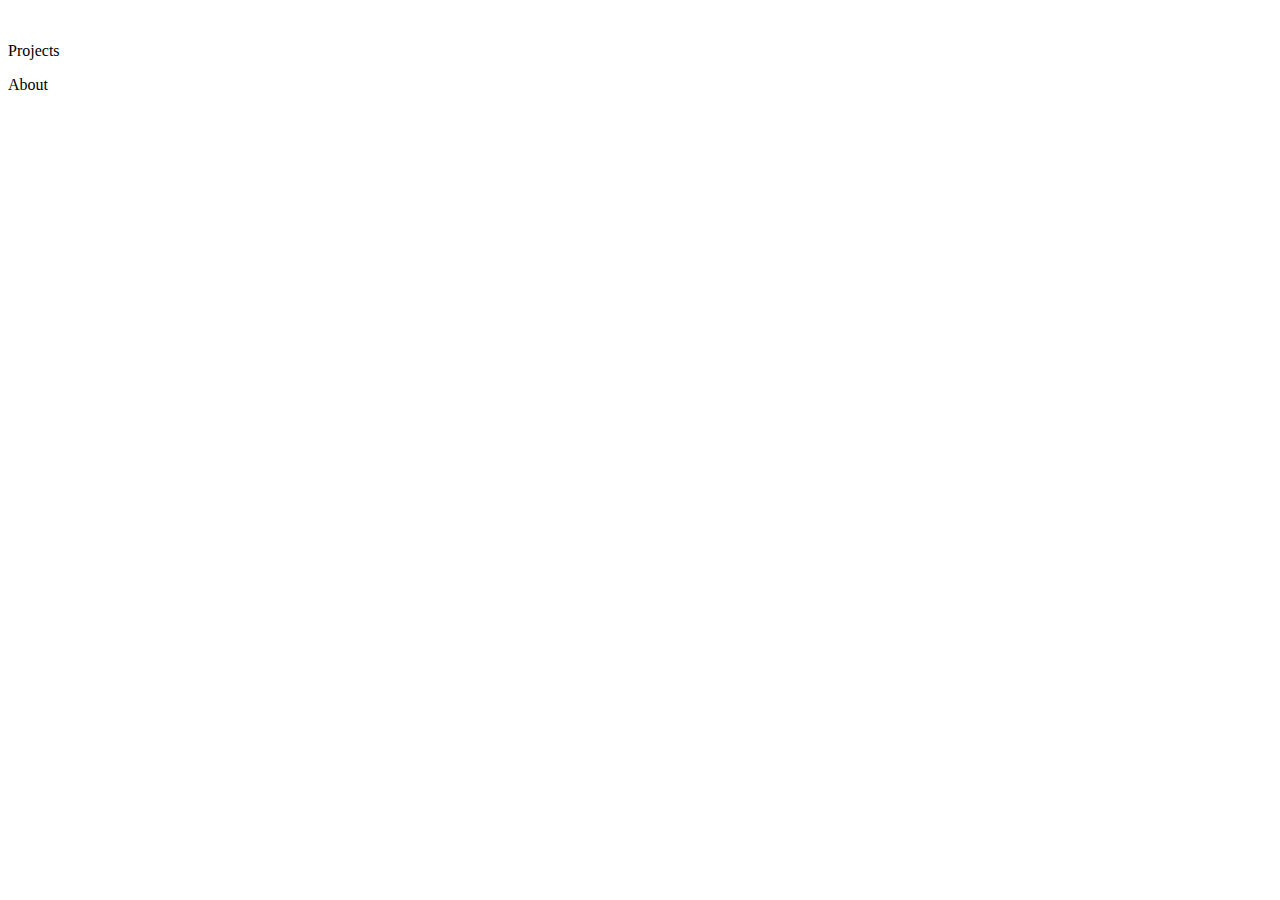
==== about.html @ 11431ba8 "Merge branch 'main' into MainPage-Update" ====
<!DOCTYPE html>

<html lang="en">
<head>
	<link rel="stylesheet" type="text/css" href="C:\Users\cassi\Documents\Adult Stuff\Portfolio\altPageStyleSheet.css">
    	<title>Cassandra Brimmer Portfolio-About</title>
</head>
<body>
	<div id = "topBar">
	<div id = "logo"><a href="index.html" style="color:white;text-decoration:none">Cassandra Brimmer Portfolio</a></div>
	<div id = "projects"><p>Projects</p></div>
	<div id = "triangle"></div>
	<div id = "about"><p>About</p></div>
	</div>
</body>
</html>
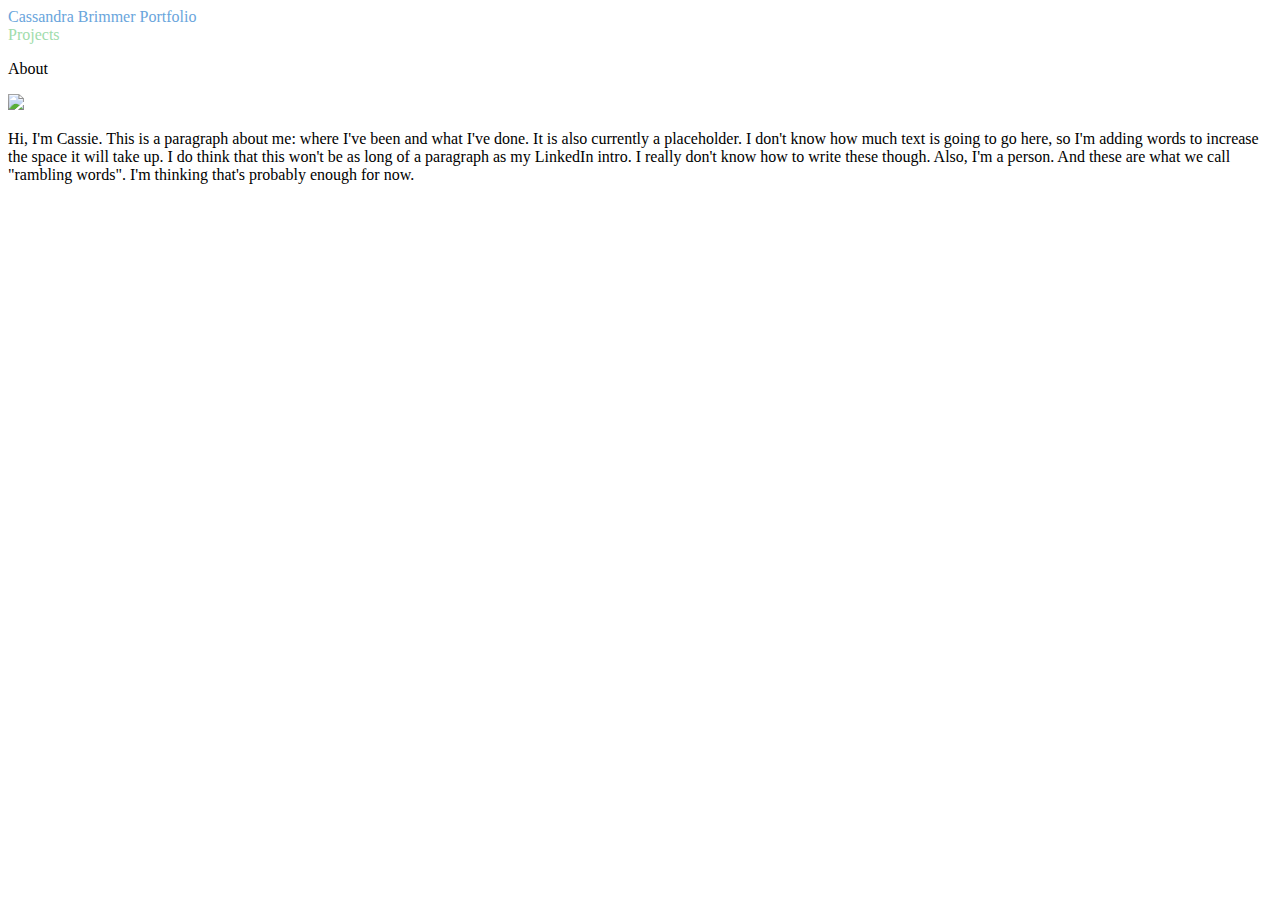
==== commit 0ed51f9d: "Merge pull request #5 from CassieBrimmer/AboutAndProjectPageAdd" ====
--- a/about.html
+++ b/about.html
@@ -7,10 +7,11 @@
 </head>
 <body>
 	<div id = "topBar">
-	<div id = "logo"><a href="index.html" style="color:white;text-decoration:none">Cassandra Brimmer Portfolio</a></div>
-	<div id = "projects"><p>Projects</p></div>
-	<div id = "triangle"></div>
+	<div id = "logo"><a href="index.html" style="color:#69A5DC;text-decoration:none">Cassandra Brimmer Portfolio</a></div>
+	<div id = "projects"><a href="Projects.html" style="color:#9FDCAC;text-decoration:none">Projects</a></div>
 	<div id = "about"><p>About</p></div>
 	</div>
+	<div id = "aboutImage"><img src="CollegePic.jpg" style="width:50%"></div>
+	<div id = "aboutPar"><p>Hi, I'm Cassie. This is a paragraph about me: where I've been and what I've done. It is also currently a placeholder. I don't know how much text is going to go here, so I'm adding words to increase the space it will take up. I do think that this won't be as long of a paragraph as my LinkedIn intro. I really don't know how to write these though. Also, I'm a person. And these are what we call "rambling words". I'm thinking that's probably enough for now.</p></div>
 </body>
-</html>+</html>
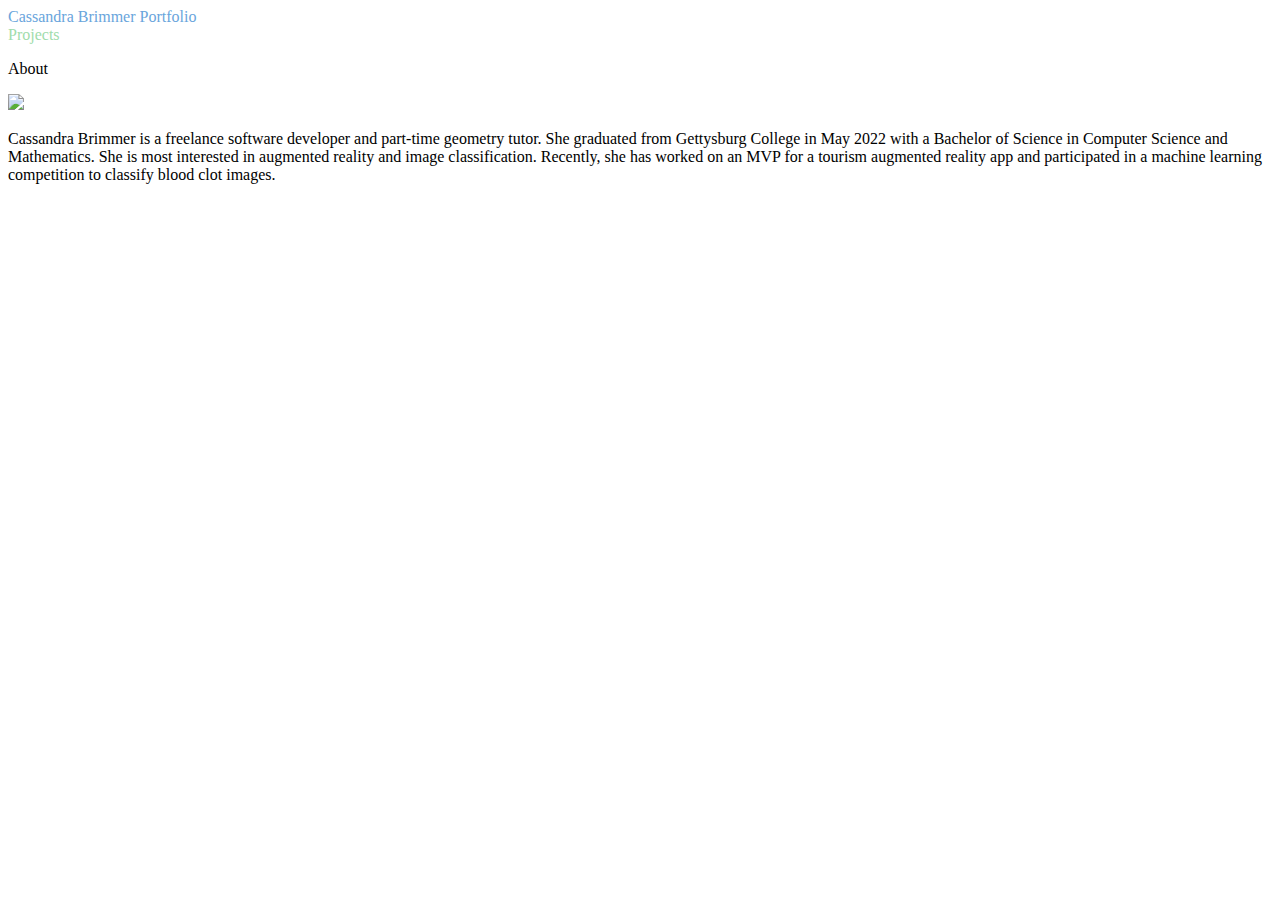
==== commit 384b310f: "Update about.html" ====
--- a/about.html
+++ b/about.html
@@ -11,7 +11,7 @@
 	<div id = "projects"><a href="Projects.html" style="color:#9FDCAC;text-decoration:none">Projects</a></div>
 	<div id = "about"><p>About</p></div>
 	</div>
-	<div id = "aboutImage"><img src="CollegePic.jpg" style="width:50%"></div>
-	<div id = "aboutPar"><p>Hi, I'm Cassie. This is a paragraph about me: where I've been and what I've done. It is also currently a placeholder. I don't know how much text is going to go here, so I'm adding words to increase the space it will take up. I do think that this won't be as long of a paragraph as my LinkedIn intro. I really don't know how to write these though. Also, I'm a person. And these are what we call "rambling words". I'm thinking that's probably enough for now.</p></div>
+	<a><img src="CollegePic.jpg" class="aboutImage"></a>
+	<div id = "aboutPar"><p>Cassandra Brimmer is a freelance software developer and part-time geometry tutor. She graduated from Gettysburg College in May 2022 with a Bachelor of Science in Computer Science and Mathematics. She is most interested in augmented reality and image classification. Recently, she has worked on an MVP for a tourism augmented reality app and participated in a machine learning competition to classify blood clot images.</p></div>
 </body>
 </html>
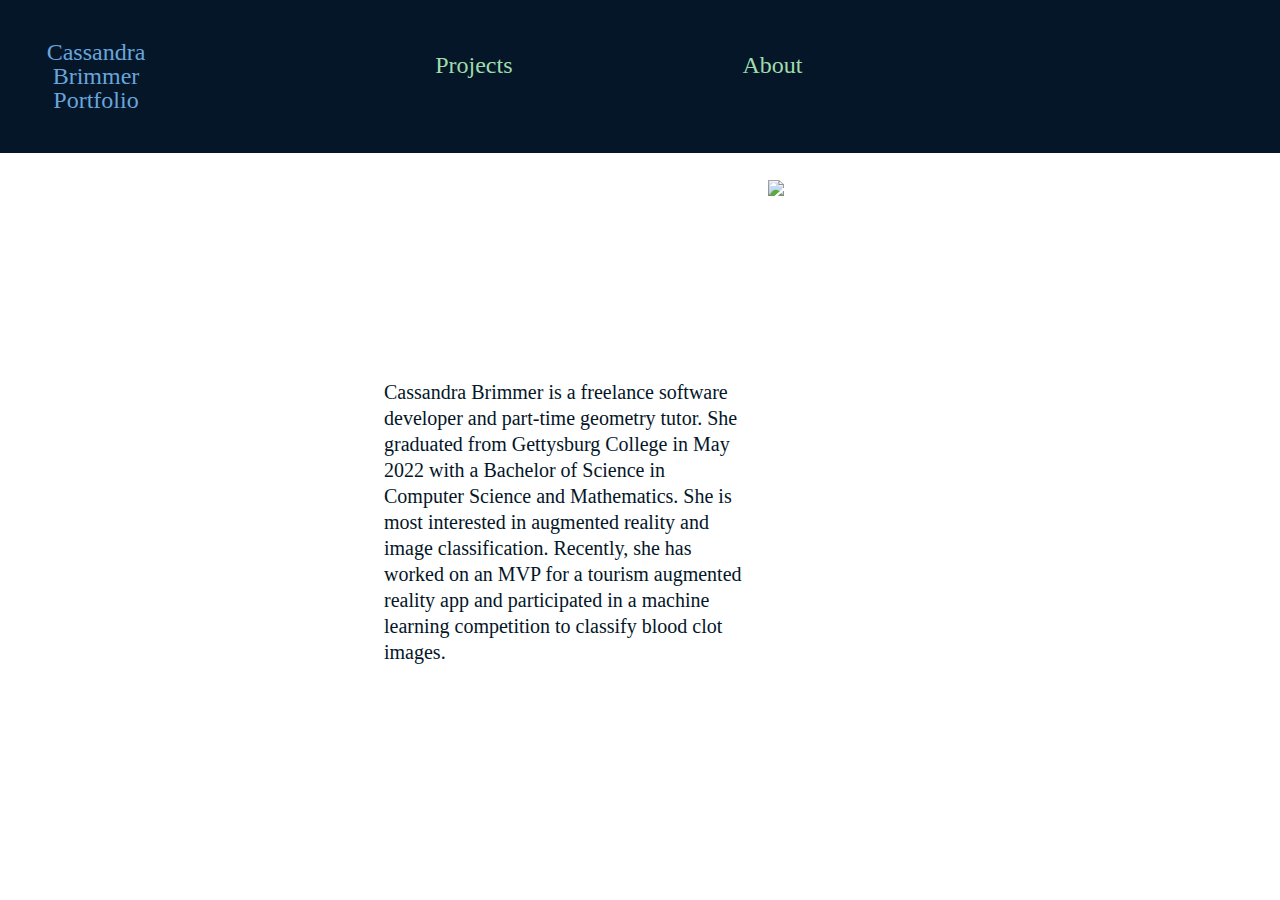
==== commit 69a056c2: "Update about.html" ====
--- a/about.html
+++ b/about.html
@@ -2,7 +2,7 @@
 
 <html lang="en">
 <head>
-	<link rel="stylesheet" type="text/css" href="C:\Users\cassi\Documents\Adult Stuff\Portfolio\altPageStyleSheet.css">
+	<link rel="stylesheet" type="text/css" href="altPageStyleSheet.css">
     	<title>Cassandra Brimmer Portfolio-About</title>
 </head>
 <body>
--- a/altPageStyleSheet.css
+++ b/altPageStyleSheet.css
@@ -0,0 +1,434 @@
+body{
+}
+
+#topBar{
+/* Rectangle 2 */
+position: absolute;
+width: 100%;
+height: 17%;
+left: 0px;
+top: 0px;
+
+background: #041628;
+}
+
+#logo{
+/* Cassandra Brimmer Portfolio */
+
+position: absolute;
+width: 13%;
+height: 40%;
+left: 1%;
+top: 30%;
+
+font-family: 'Inika';
+font-style: normal;
+font-weight: 400;
+font-size: 150%;
+line-height: 100%;
+display: flex;
+align-items: center;
+text-align: center;
+
+color: #69A5DC;
+}
+
+#projects{
+/* Projects */
+
+position: absolute;
+width: 10%;
+height: 5%;
+left: 34%;
+top: 40%;
+
+font-family: 'Inika';
+font-style: normal;
+font-weight: 400;
+font-size: 150%;
+line-height: 52px;
+display: flex;
+align-items: center;
+text-align: center;
+
+color: #9FDCAC;
+}
+
+#about{
+/* About */
+
+position: absolute;
+width: 7%;
+height: 5%;
+left: 58%;
+top: 40%;
+
+font-family: 'Inika';
+font-style: normal;
+font-weight: 400;
+font-size: 150%;
+line-height: 52px;
+display: flex;
+align-items: center;
+text-align: center;
+
+color: #9FDCAC;
+}
+
+#triangle{
+/* Polygon 2 */
+
+position: absolute;
+width: 0px;
+height: 0px;
+left: 39.5%;
+top: 40%;
+border-left: 10px solid transparent;
+border-right: 10px solid transparent;
+border-top: 13px solid #fDB9B9;
+background-color: transparent;
+}
+
+.aboutImage{
+/* Rectangle 3 */
+
+position: absolute;
+width: 25%;
+left: 60%;
+top: 20%;
+}
+
+#aboutPar{
+position: absolute;
+width: 28%;
+height: 50%;
+left: 30%;
+top: 33%;
+
+font-family: 'Inika';
+font-style: normal;
+font-weight: 400;
+font-size: 20px;
+line-height: 26px;
+display: flex;
+align-items: center;
+
+color: #041628;
+}
+
+#ThisSiteTitle{
+position:absolute;
+width:30%;
+height:30%;
+left: 12%;
+top: 30%;
+
+font-family: 'Inika';
+font-style: normal;
+font-weight: 400;
+font-size: 500%;
+line-height: 100%;
+display: flex;
+align-items: center;
+
+color: #00BC29;
+}
+
+.ThisSiteImage{
+width:45%;
+height:60%;
+left: 33%;
+top: 30%;
+position: absolute;
+}
+
+#ThisSiteDescr{
+position: absolute;
+width: 30%;
+height: 30%;
+left: 10%;
+top: 100%;
+
+font-family: 'Inika';
+font-style: normal;
+font-weight: 400;
+font-size: 20px;
+line-height: 26px;
+display: flex;
+align-items: center;
+
+color: #041628;
+}
+
+#ThisSiteTech{
+position: absolute;
+width: 10%;
+height: 30%;
+left: 80%;
+top: 40%;
+
+font-family: 'Inika';
+font-style: normal;
+font-weight: 400;
+font-size: 20px;
+line-height: 26px;
+align-items: center;
+
+color: #041628;
+}
+
+#StrokeTitle{
+position:absolute;
+width:30%;
+height:30%;
+left: 65%;
+top: 20%;
+
+font-family: 'Inika';
+font-style: normal;
+font-weight: 400;
+font-size: 500%;
+line-height: 100%;
+display: flex;
+align-items: center;
+
+color: #006ED4;
+}
+
+#StrokeDescr{
+position: absolute;
+width: 30%;
+height: 30%;
+left: 70%;
+top: 200%;
+
+font-family: 'Inika';
+font-style: normal;
+font-weight: 400;
+font-size: 20px;
+line-height: 26px;
+display: flex;
+align-items: center;
+
+color: white;
+}
+
+#StrokeTech{
+position: absolute;
+width: 10%;
+height: 30%;
+left: 7%;
+top: 30%;
+
+font-family: 'Inika';
+font-style: normal;
+font-weight: 400;
+font-size: 20px;
+line-height: 26px;
+align-items: center;
+
+color: white;
+}
+
+#JavaFXTitle{
+position:absolute;
+width:30%;
+height:30%;
+left: 62%;
+top: 20%;
+
+font-family: 'Inika';
+font-style: normal;
+font-weight: 400;
+font-size: 500%;
+line-height: 100%;
+display: flex;
+align-items: center;
+
+color: #006ED4;
+}
+
+#JavaFXDescr{
+position: absolute;
+width: 30%;
+height: 30%;
+left: 70%;
+top: 200%;
+
+font-family: 'Inika';
+font-style: normal;
+font-weight: 400;
+font-size: 20px;
+line-height: 26px;
+display: flex;
+align-items: center;
+
+color: white;
+}
+
+#JavaFXTech{
+position: absolute;
+width: 10%;
+height: 30%;
+left: 11%;
+top: 30%;
+
+font-family: 'Inika';
+font-style: normal;
+font-weight: 400;
+font-size: 20px;
+line-height: 26px;
+align-items: center;
+
+color: white;
+}
+
+.JavaFXImage{
+width:40%;
+height:80%;
+left: 20%;
+top: 10%;
+position: absolute;
+}
+
+#MoleCoreTitle{
+position:absolute;
+width:30%;
+height:30%;
+left: 23%;
+top: 195%;
+
+font-family: 'Inika';
+font-style: normal;
+font-weight: 400;
+font-size: 550%;
+line-height: 26px;
+display: flex;
+align-items: center;
+
+color: #00BC29;
+}
+
+#MoleCoreDescr{
+position: absolute;
+width: 26%;
+height: 30%;
+left: 23%;
+top: 210%;
+
+font-family: 'Inika';
+font-style: normal;
+font-weight: 400;
+font-size: 20px;
+line-height: 26px;
+display: flex;
+align-items: center;
+
+color: #041628;
+}
+
+#MoleCoreTech{
+position: absolute;
+width: 10%;
+height: 30%;
+left: 67%;
+top: 200%;
+
+font-family: 'Inika';
+font-style: normal;
+font-weight: 400;
+font-size: 20px;
+line-height: 26px;
+align-items: center;
+
+color: #041628;
+}
+
+#projectBack1{
+position:absolute;
+width:100%;
+height:80%;
+left:0%;
+top:100%;
+background:#041628;
+}
+
+#projectBack2{
+position:absolute;
+width:100%;
+height:80%;
+left:0%;
+top:260%;
+background:#041628;
+}
+
+* {box-sizing:border-box}
+
+/* Slideshow container */
+.slideshow-container {
+  width:30%;
+  left: 50%;
+  top: 185%;
+  position: absolute;
+  margin: auto;
+}
+
+.slideshow-container2 {
+  width:50%;
+  left: 18%;
+  top: 20%;
+  position: absolute;
+  margin: auto;
+}
+
+/* Hide the images by default */
+.mySlides {
+display: none;
+}
+
+.mySlides2{
+display:none;
+}
+
+/* Next & previous buttons */
+.prev, .next, .next2 {
+  cursor: pointer;
+  position: absolute;
+  top: 50%;
+  width: auto;
+  margin-top: -22px;
+  padding: 16px;
+  color: white;
+  font-weight: bold;
+  font-size: 18px;
+  transition: 0.6s ease;
+  border-radius: 0 3px 3px 0;
+  user-select: none;
+}
+
+/* Position the "next button" to the right */
+.next {
+  right: 50%;
+  border-radius: 3px 0 0 3px;
+}
+
+.next2{
+  right:10%;
+  border-radius: 3px 0 0 3px;
+}
+
+/* On hover, add a black background color with a little bit see-through */
+.prev:hover, .next:hover, .next2:hover {
+  background-color: rgba(0,0,0,0.8);
+}
+
+/* Fading animation */
+.fade {
+  animation-name: fade;
+  animation-duration: 1.5s;
+}
+
+@keyframes fade {
+  from {opacity: .4}
+  to {opacity: 1}
+}
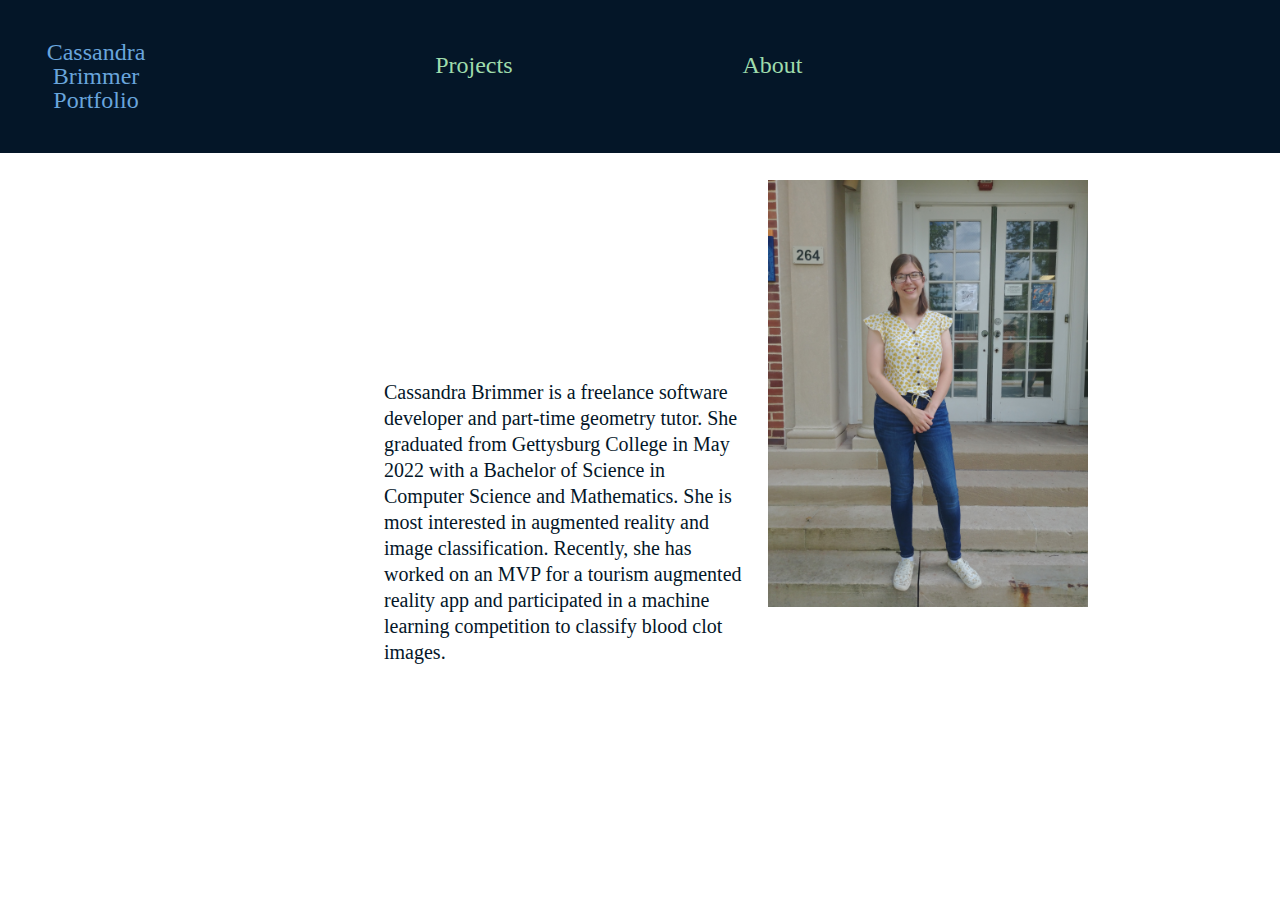
==== commit c8e85f8b: "Update about.html" ====
--- a/about.html
+++ b/about.html
@@ -2,13 +2,13 @@
 
 <html lang="en">
 <head>
-	<link rel="stylesheet" type="text/css" href="altPageStyleSheet.css">
+	<link rel="stylesheet" href="altPageStyleSheet.css" type="text/css">
     	<title>Cassandra Brimmer Portfolio-About</title>
 </head>
 <body>
 	<div id = "topBar">
 	<div id = "logo"><a href="index.html" style="color:#69A5DC;text-decoration:none">Cassandra Brimmer Portfolio</a></div>
-	<div id = "projects"><a href="Projects.html" style="color:#9FDCAC;text-decoration:none">Projects</a></div>
+	<div id = "projects"><a href="projects.html" style="color:#9FDCAC;text-decoration:none">Projects</a></div>
 	<div id = "about"><p>About</p></div>
 	</div>
 	<a><img src="CollegePic.jpg" class="aboutImage"></a>
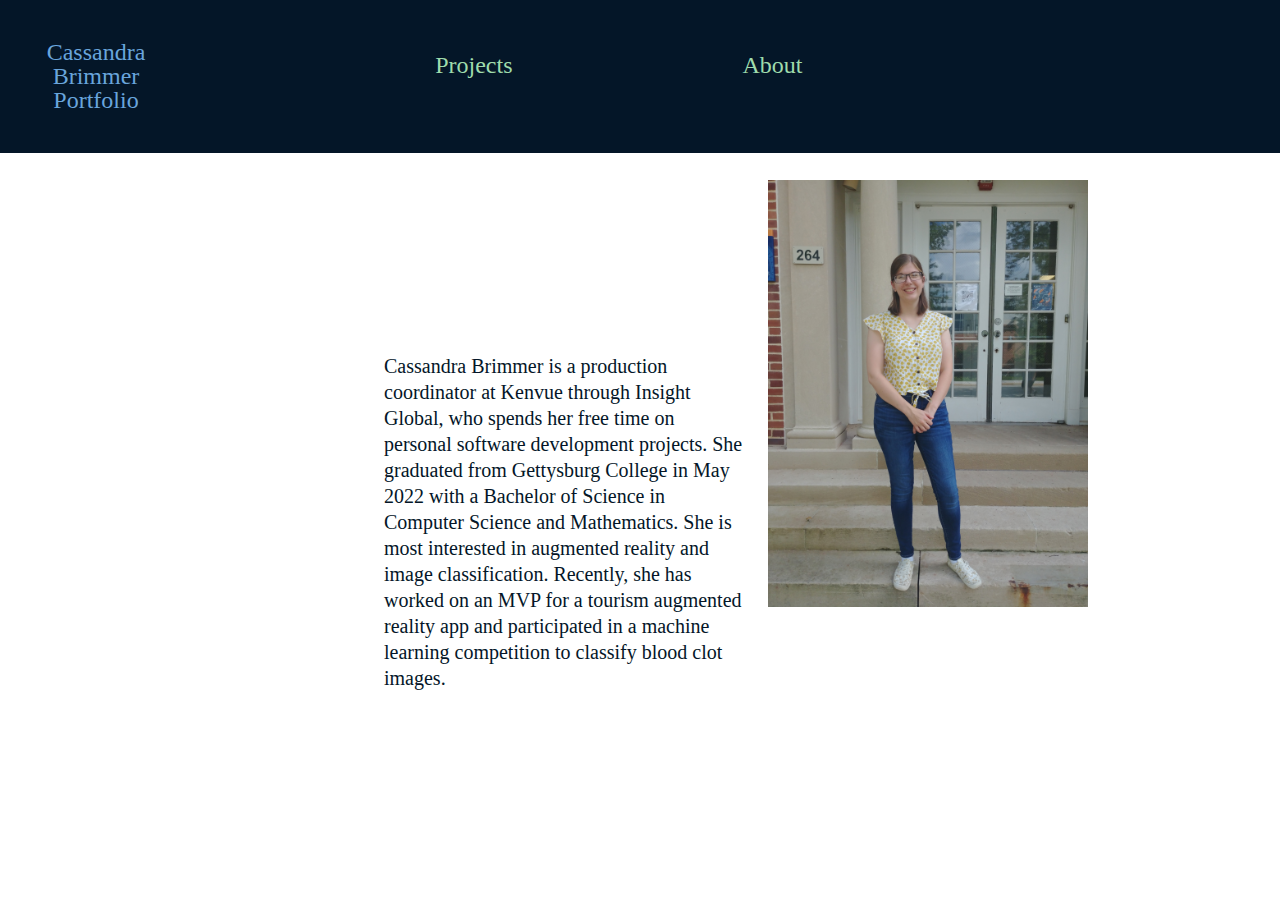
==== commit a39d96ec: "Update about.html" ====
--- a/about.html
+++ b/about.html
@@ -12,6 +12,6 @@
 	<div id = "about"><p>About</p></div>
 	</div>
 	<a><img src="CollegePic.jpg" class="aboutImage"></a>
-	<div id = "aboutPar"><p>Cassandra Brimmer is a freelance software developer and part-time geometry tutor. She graduated from Gettysburg College in May 2022 with a Bachelor of Science in Computer Science and Mathematics. She is most interested in augmented reality and image classification. Recently, she has worked on an MVP for a tourism augmented reality app and participated in a machine learning competition to classify blood clot images.</p></div>
+	<div id = "aboutPar"><p>Cassandra Brimmer is a production coordinator at Kenvue through Insight Global, who spends her free time on personal software development projects. She graduated from Gettysburg College in May 2022 with a Bachelor of Science in Computer Science and Mathematics. She is most interested in augmented reality and image classification. Recently, she has worked on an MVP for a tourism augmented reality app and participated in a machine learning competition to classify blood clot images.</p></div>
 </body>
 </html>
